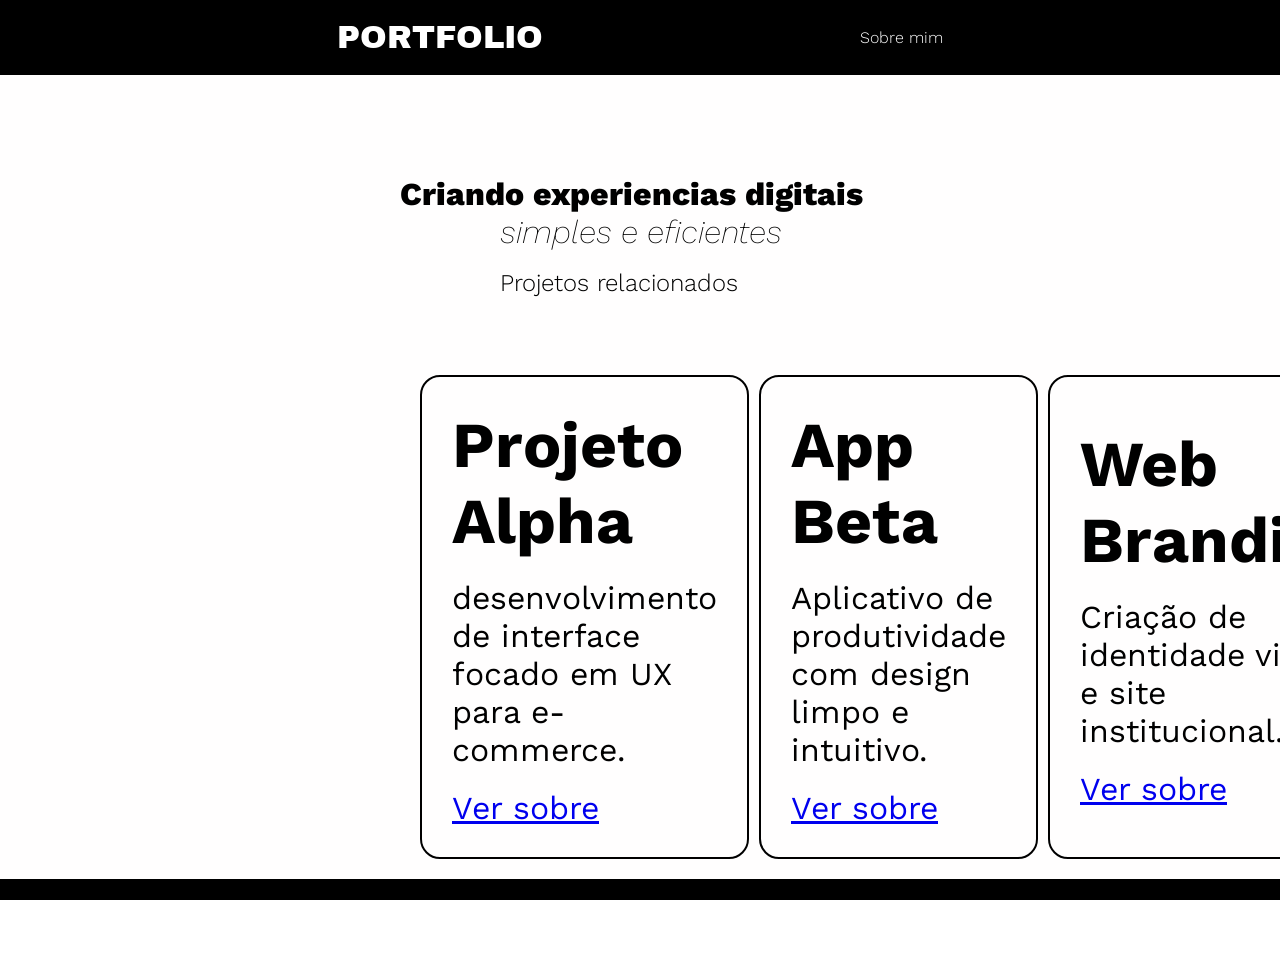
==== index.html @ e3d38f5c "Upload da pagina de portifólio." ====
<!DOCTYPE html>
<html lang="en">
<head>
    <meta charset="UTF-8">
    <meta name="viewport" content="width=device-width, initial-scale=1.0">
    <title>Portfolio</title>
    <link rel="stylesheet" href="style/style.css">
    <link rel="preconnect" href="https://fonts.googleapis.com">
    <link rel="preconnect" href="https://fonts.gstatic.com" crossorigin>
    <link href="https://fonts.googleapis.com/css2?family=Archivo+Black&family=Work+Sans:ital,wght@0,100..900;1,100..900&display=swap" rel="stylesheet">
</head>
<body>
    <header>
        <div class="cabeçalho">
            <div class="titlecb">
                <h1>PORTFOLIO</h1>
            </div>
            
            <div class="Sobre">
                <nav>
                    <ul>
                        <a href="./pages/pag2.html">Sobre mim</a>
                    </ul>
                </nav>
            </div>
            
        </div>
    </header>
    <main>
        <div class="conteudo">
            <div class="titulo">
                <h1>
                    Criando experiencias digitais <br> <span>simples e eficientes</span>
                </h1>
            <br>
            <h2>Projetos relacionados</h2>
            </div>
            <br>
            <div class="paw">
                <div class="pa">
                    <h1>Projeto Alpha</h1>
                    <p>desenvolvimento de interface focado em UX para e-commerce.</p>
                    <a href="#">Ver sobre</a>

                </div>
                <div class="ap">
                    <h1>App Beta</h1>
                    <p>Aplicativo de produtividade com design limpo e intuitivo.</p>
                    <a href="#">Ver sobre</a>
                </div>
                <div class="wb">
                    <h1>Web Branding</h1>
                    <p>Criação de identidade visual e site institucional.</p>
                    <a href="#">Ver sobre</a>
                </div>
            </div>
        </div>
    </main>
    <footer>
        <div class="rodapé">
            <div class="marca">
                <p>
                Feito por Denis Kelvin
                </p>
            </div>
            <div class="rede">
                <img src="./style/img/logolinkedin.png" alt="">
                <a href="http://www.linkedin.com/in/deniskelvin" target="_blank">LinkedIn</a>
                <img src="./style/img/5847f98fcef1014c0b5e48c0.png" alt="">
                <a href="https://github.com/DenisKelvin" target="_blank">Github</a>
            </div>
        </div>
    </footer>
    
</body>
</html>
---- style/style.css ----
*{
    margin: 0;
    padding: 0;
    box-sizing: border-box;
    list-style: none;
}

html, body{
    display: flex;
    flex-direction: column;
    height: 100vh;
    overflow-x: hidden;
}

main{
    background-color: rgb(255, 254, 254);
    flex: 1;
    padding: 0 400px 0 400px;
}

.cabeçalho {
    display: flex;
    background-color: rgb(0, 0, 0);
    align-items: center;
    justify-content: space-evenly;
    padding: 20px;
}   

.cabeçalho h1{
    color: white;
    font-family: "Archivo Black", sans-serif;
    font-weight: 400;
}

.cabeçalho a {
    color: white;
    font-family: "Work Sans", sans-serif;
    font-weight: 300;
    text-decoration: none;
}
.titulo h1{
    font-family: "Work Sans", sans-serif;
    color: rgb(0, 0, 0);
    font-weight: 800;
}

.titulo span{
    font-family: "Work Sans", sans-serif;
    color: rgb(0, 0, 0);
    font-style: italic;
    font-weight: 200;
    margin: 0 0 0 100px;
}

.titulo h2{
    font-family: "Work Sans", sans-serif;
    color: rgb(0, 0, 0);
    font-style: normal;
    font-weight: 300;
    margin: 0 0 40px 100px;
}

.conteudo {
    margin: 100px 0 0;
}

.paw{
    display: flex;
    gap: 10px;
    padding: 20px;
    
}

.pa{
    display: flex;
    flex: 1;
    flex-direction: column;
    font-family: "Work Sans", sans-serif;
    font-size: xx-large;
    justify-content: center;
    padding: 30px;
    gap: 20px;
    
    color: rgb(0, 0, 0);
    background-color:var(--glass-bg);
    border: solid rgb(0, 0, 0) 2px;
    border-radius: 20px;
    height: auto;
}

.ap{
    display: flex;
    flex: 1;
    flex-direction: column;
    font-family: "Work Sans", sans-serif;
    font-size: xx-large;
    justify-content: center;
    padding: 30px;
    gap: 20px; 
    
    color: rgb(0, 0, 0);
    background-color: var(--glass-bg);
    border: solid rgb(0, 0, 0) 2px;
    border-radius: 20px;
    height: auto;
}

.wb{
    display: flex;
    flex: 1;
    flex-direction: column;
    font-family: "Work Sans", sans-serif;
    font-size: xx-large;
    justify-content: center;
    padding: 30px;
    gap: 20px; 
    
    color: rgb(0, 0, 0);
    background-color:var(--glass-bg);
    border: solid rgb(0, 0, 0) 2px;
    border-radius: 20px;
    height: auto;
}

.pa:hover, .ap:hover, .wb:hover {
    transition: all 0.3s ease;
    transform:scale(1.05);
    background-color: rgb(0, 0, 0);
    color: white;
}

.rodapé {
    display: flex;
    background-color: black;
    align-items: center;
    justify-content: space-evenly;
    height: 5vh;
    padding: 40px;

}

.rede {
    display: flex;
    align-items: center;

}

.marca {
    color: whitesmoke;
    font-family: "Work Sans", sans-serif;
    font-size: x-large;
    font-weight: 300;
}

.rede a{
    color: white;
    text-decoration: none;
    font-family: "Work Sans", sans-serif;
    font-weight: 300;
}

.rede, img{
    height: 30px;
}

.rede{
    gap: 10px;
}
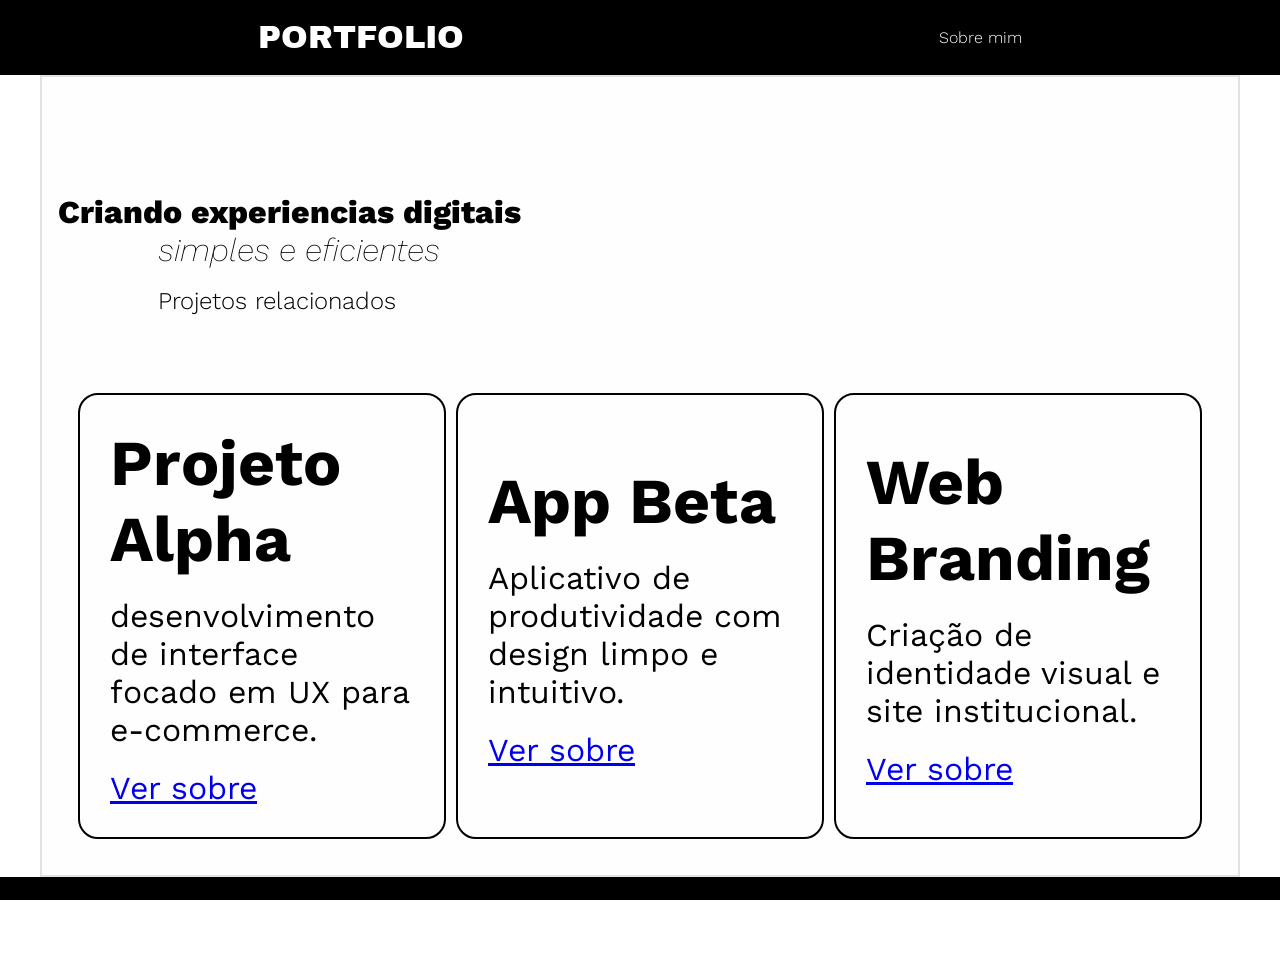
==== commit 11a7a2fd: "adcionada media quieres para estudo sobre resopnsividade." ====
--- a/index.html
+++ b/index.html
@@ -15,6 +15,10 @@
             <div class="titlecb">
                 <h1>PORTFOLIO</h1>
             </div>
+            <input type="checkbox" id="menu-check">
+            <label for="menu-check" class="menu-button">
+                <span class="menu_hamburguer"></span>
+            </label>
             
             <div class="Sobre">
                 <nav>
--- a/style/style.css
+++ b/style/style.css
@@ -5,6 +5,10 @@
     list-style: none;
 }
 
+#menu-check{
+    display: none !important;
+}
+
 html, body{
     display: flex;
     flex-direction: column;
@@ -13,9 +17,14 @@
 }
 
 main{
+    display: flex;
     background-color: rgb(255, 254, 254);
     flex: 1;
-    padding: 0 400px 0 400px;
+    max-width: 1200px;
+    width: 100%;
+    margin: 0 auto;
+    padding: 1rem;
+    border: solid rgb(226, 225, 225) 2px;
 }
 
 .cabeçalho {
@@ -165,4 +174,110 @@
 
 .rede{
     gap: 10px;
-}+}
+
+
+
+
+@media(max-width: 1024px){
+
+    .Sobre{
+        display: none;
+    }
+    
+.paw{
+    display: flex;
+    flex-wrap: wrap;
+    gap: 10px;
+    padding: 20px;
+    
+}
+
+.menu-button{
+    display: block;
+    width: 30px;
+    height: 30px;
+    position: relative;
+}
+.menu_hamburguer{
+    display: block;
+    width: 100%;
+    height: 3px;
+    background-color: white;
+    position: absolute;
+    top: 50%;
+    transition: 0.3s ease-in-out;
+    
+}
+.menu_hamburguer::before,
+.menu_hamburguer::after {
+    content: "";
+    display: block;
+    width: 100%;
+    height: 3px;
+    background-color: white;
+    position: absolute;
+    transition: 0.3s ease-in-out;
+}
+
+.menu_hamburguer::before{top: -10px;}
+.menu_hamburguer::after{bottom: -10px;}
+
+#menu-check:checked ~ .menu-button .menu_hamburguer{
+    background-color: transparent;
+}
+
+#menu-check:checked ~ .menu-button .menu_hamburguer{
+    top: 0;
+    transform: rotate(-45deg);
+}
+
+
+#menu-check:checked ~ .menu-button .menu_hamburguer{
+    top: 0;
+    transform: rotate(90deg);
+}
+
+#menu-check{
+    display: none;
+}
+
+#menu-check:checked ~ .Sobre{
+    display: block;
+}
+.ap{
+    display: flex;
+    flex: 1;
+    flex-direction: column;
+    font-family: "Work Sans", sans-serif;
+    font-size: x-large;
+    justify-content: center;
+    padding: 30px;
+    gap: 20px; 
+    
+    color: rgb(0, 0, 0);
+    background-color: var(--glass-bg);
+    border: solid rgb(0, 0, 0) 2px;
+    border-radius: 20px;
+    height: auto;
+}
+
+.wb{
+    display: flex;
+    flex: 1;
+    flex-direction: column;
+    font-family: "Work Sans", sans-serif;
+    font-size: x-large;
+    justify-content: center;
+    padding: 30px;
+    gap: 20px; 
+    
+    color: rgb(0, 0, 0);
+    background-color:var(--glass-bg);
+    border: solid rgb(0, 0, 0) 2px;
+    border-radius: 20px;
+    height: auto;
+}
+
+}
+
